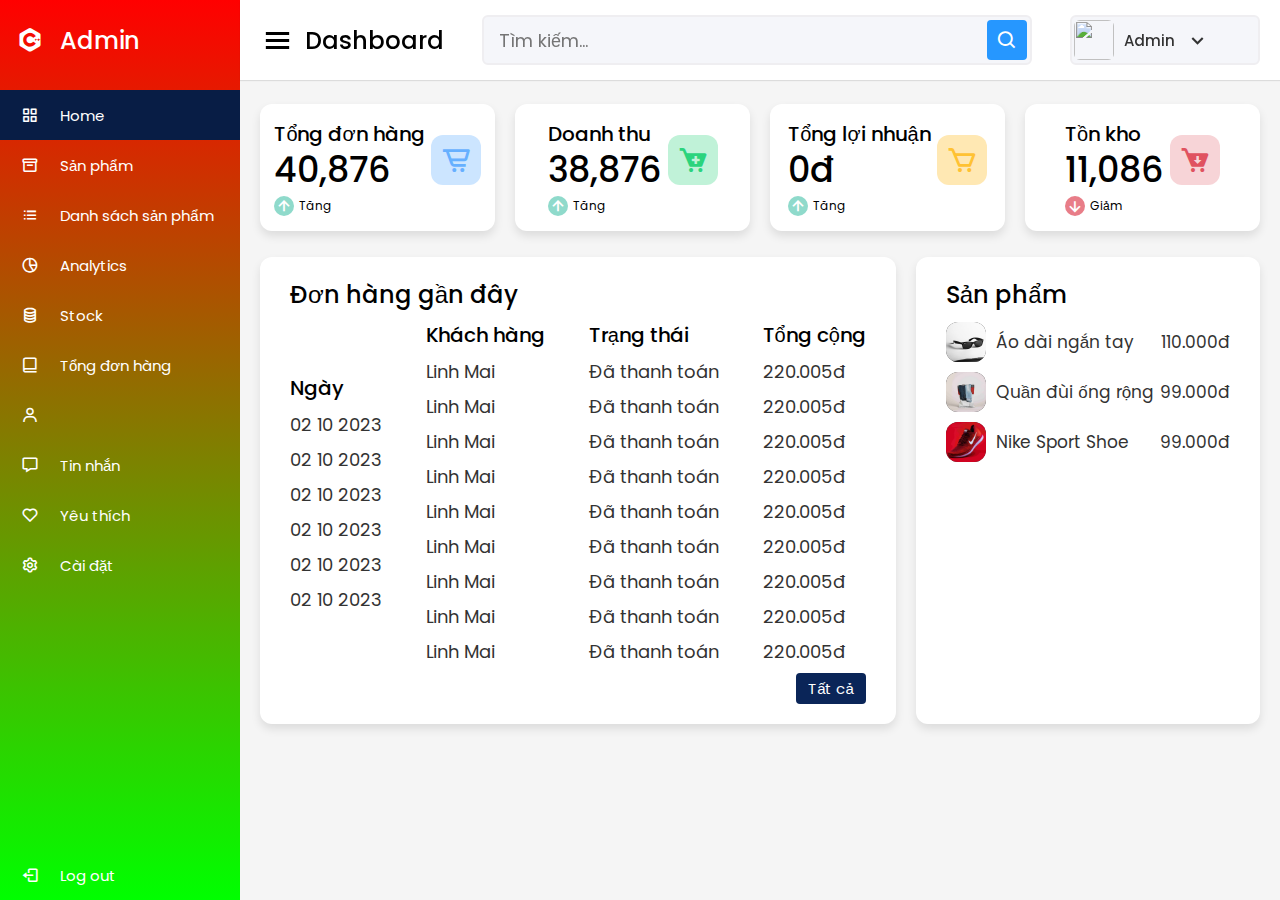
==== Admin/index.html @ e9e47b65 "Admin" ====
<!DOCTYPE html>
<!-- Website - www.codingnepalweb.com -->
<html lang="en" dir="ltr">
  <head>
    <meta charset="UTF-8" />
    <title>Admin</title>
    <link rel="stylesheet" href="style.css" />
    <!-- Boxicons CDN Link -->
    <link href="https://unpkg.com/boxicons@2.0.7/css/boxicons.min.css" rel="stylesheet" />
    <meta name="viewport" content="width=device-width, initial-scale=1.0" />
  </head>
  <body>
    <div class="sidebar">
      <div class="logo-details">
        <i class="bx bxl-c-plus-plus"></i>
        <span class="logo_name">Admin</span>
      </div>
      <ul class="nav-links">
        <li>
          <a href="#" class="active">
            <i class="bx bx-grid-alt"></i>
            <span class="links_name">Home</span>
          </a>
        </li>
        <li>
          <a href="#">
            <i class="bx bx-box"></i>
            <span class="links_name">Sản phẩm</span>
          </a>
        </li>
        <li>
          <a href="#">
            <i class="bx bx-list-ul"></i>
            <span class="links_name">Danh sách sản phẩm</span>
          </a>
        </li>
        <li>
          <a href="#">
            <i class="bx bx-pie-chart-alt-2"></i>
            <span class="links_name">Analytics</span>
          </a>
        </li>
        <li>
          <a href="#">
            <i class="bx bx-coin-stack"></i>
            <span class="links_name">Stock</span>
          </a>
        </li>
        <li>
          <a href="#">
            <i class="bx bx-book-alt"></i>
            <span class="links_name">Tổng đơn hàng</span>
          </a>
        </li>
        <li>
          <a href="#">
            <i class="bx bx-user"></i>
            <span class="links_name"></span>
          </a>
        </li>
        <li>
          <a href="#">
            <i class="bx bx-message"></i>
            <span class="links_name">Tin nhắn</span>
          </a>
        </li>
        <li>
          <a href="#">
            <i class="bx bx-heart"></i>
            <span class="links_name">Yêu thích</span>
          </a>
        </li>
        <li>
          <a href="#">
            <i class="bx bx-cog"></i>
            <span class="links_name">Cài đặt</span>
          </a>
        </li>
        <li class="log_out">
          <a href="#">
            <i class="bx bx-log-out"></i>
            <span class="links_name">Log out</span>
          </a>
        </li>
      </ul>
    </div>
    <section class="home-section">
      <nav>
        <div class="sidebar-button">
          <i class="bx bx-menu sidebarBtn"></i>
          <span class="dashboard">Dashboard</span>
        </div>
        <div class="search-box">
          <input type="text" placeholder="Tìm kiếm..." />
          <i class="bx bx-search"></i>
        </div>
        <div class="profile-details">
          <img src="images/.jpg" alt="" />
          <span class="admin_name">Admin</span>
          <i class="bx bx-chevron-down"></i>
        </div>
      </nav>

      <div class="home-content">
        <div class="overview-boxes">
          <div class="box">
            <div class="right-side">
              <div class="box-topic">Tổng đơn hàng</div>
              <div class="number">40,876</div>
              <div class="indicator">
                <i class="bx bx-up-arrow-alt"></i>
                <span class="text">Tăng</span>
              </div>
            </div>
            <i class="bx bx-cart-alt cart"></i>
          </div>
          <div class="box">
            <div class="right-side">
              <div class="box-topic">Doanh thu</div>
              <div class="number">38,876</div>
              <div class="indicator">
                <i class="bx bx-up-arrow-alt"></i>
                <span class="text">Tăng</span>
              </div>
            </div>
            <i class="bx bxs-cart-add cart two"></i>
          </div>
          <div class="box">
            <div class="right-side">
              <div class="box-topic">Tổng lợi nhuận</div>
              <div class="number">0đ</div>
              <div class="indicator">
                <i class="bx bx-up-arrow-alt"></i>
                <span class="text">Tăng</span>
              </div>
            </div>
            <i class="bx bx-cart cart three"></i>
          </div>
          <div class="box">
            <div class="right-side">
              <div class="box-topic">Tồn kho</div>
              <div class="number">11,086</div>
              <div class="indicator">
                <i class="bx bx-down-arrow-alt down"></i>
                <span class="text">Giảm</span>
              </div>
            </div>
            <i class="bx bxs-cart-download cart four"></i>
          </div>
        </div>

        <div class="sales-boxes">
          <div class="recent-sales box">
            <div class="title">Đơn hàng gần đây</div>
            <div class="sales-details">
              <ul class="details">
                <li class="topic">Ngày</li>
                <li><a href="#">02 10 2023</a></li>
                <li><a href="#">02 10 2023</a></li>
                <li><a href="#">02 10 2023</a></li>
                <li><a href="#">02 10 2023</a></li>
                <li><a href="#">02 10 2023</a></li>
                <li><a href="#">02 10 2023</a></li>
              </ul>
              <ul class="details">
                <li class="topic">Khách hàng</li>
                <li><a href="#">Linh Mai</a></li>
                <li><a href="#">Linh Mai</a></li>
                <li><a href="#">Linh Mai</a></li>
                <li><a href="#">Linh Mai</a></li>
                <li><a href="#">Linh Mai</a></li>
                <li><a href="#">Linh Mai</a></li>
                <li><a href="#">Linh Mai</a></li>
                <li><a href="#">Linh Mai</a></li>
                <li><a href="#">Linh Mai</a></li>
              </ul>
              <ul class="details">
                <li class="topic">Trạng thái</li>
                <li><a href="#">Đã thanh toán</a></li>
                <li><a href="#">Đã thanh toán</a></li>
                <li><a href="#">Đã thanh toán</a></li>
                <li><a href="#">Đã thanh toán</a></li>
                <li><a href="#">Đã thanh toán</a></li>
                <li><a href="#">Đã thanh toán</a></li>
                <li><a href="#">Đã thanh toán</a></li>
                <li><a href="#">Đã thanh toán</a></li>
                <li><a href="#">Đã thanh toán</a></li>
              </ul>
              <ul class="details">
                <li class="topic">Tổng cộng</li>
                <li><a href="#">220.005đ</a></li>
                <li><a href="#">220.005đ</a></li>
                <li><a href="#">220.005đ</a></li>
                <li><a href="#">220.005đ</a></li>
                <li><a href="#">220.005đ</a></li>
                <li><a href="#">220.005đ</a></li>
                <li><a href="#">220.005đ</a></li>
                <li><a href="#">220.005đ</a></li>
                <li><a href="#">220.005đ</a></li>
              </ul>
            </div>
            <div class="button">
              <a href="#">Tất cả</a>
            </div>
          </div>
          <div class="top-sales box">
            <div class="title">Sản phẩm</div>
            <ul class="top-sales-details">
              <li>
                <a href="#">
                  <img src="images/sunglasses.jpg" alt="" />
                  <span class="product">Áo dài ngắn tay</span>
                </a>
                <span class="price">110.000đ</span>
              </li>
              <li>
                <a href="#">
                  <img src="images/jeans.jpg" alt="" />
                  <span class="product">Quần đùi ống rộng </span>
                </a>
                <span class="price">99.000đ</span>
              </li>
              <li>
                <a href="#">
                  <img src="images/nike-min.jpg" alt="" />
                  <span class="product">Nike Sport Shoe</span>
                </a>
                <span class="price">99.000đ</span>
              </li>
             
            </ul>
          </div>
        </div>
      </div>
    </section>

    <script>
      let sidebar = document.querySelector(".sidebar");
      let sidebarBtn = document.querySelector(".sidebarBtn");
      sidebarBtn.onclick = function () {
        sidebar.classList.toggle("active");
        if (sidebar.classList.contains("active")) {
          sidebarBtn.classList.replace("bx-menu", "bx-menu-alt-right");
        } else sidebarBtn.classList.replace("bx-menu-alt-right", "bx-menu");
      };
    </script>
  </body>
</html>
---- Admin/style.css ----
/* Googlefont Poppins CDN Link */
@import url('https://fonts.googleapis.com/css2?family=Poppins:wght@200;300;400;500;600;700&display=swap');
*{
  margin: 0;
  padding: 0;
  box-sizing: border-box;
  font-family: 'Poppins', sans-serif;
}
.sidebar{
  position: fixed;
  height: 100%;
  width: 240px;
  
  background-image: linear-gradient(to bottom, #ff0000, #00ff00);
  
  
  transition: all 0.5s ease;
}
.sidebar.active{
  width: 60px;
}
.sidebar .logo-details{
  height: 80px;
  display: flex;
  align-items: center;
}
.sidebar .logo-details i{
  font-size: 28px;
  font-weight: 500;
  color: #fff;
  min-width: 60px;
  text-align: center
}
.sidebar .logo-details .logo_name{
  color: #fff;
  font-size: 24px;
  font-weight: 500;
}
.sidebar .nav-links{
  margin-top: 10px;
}
.sidebar .nav-links li{
  position: relative;
  list-style: none;
  height: 50px;
}
.sidebar .nav-links li a{
  height: 100%;
  width: 100%;
  display: flex;
  align-items: center;
  text-decoration: none;
  transition: all 0.4s ease;
}
.sidebar .nav-links li a.active{
  background: #081D45;
}
.sidebar .nav-links li a:hover{
  background: #081D45;
}
.sidebar .nav-links li i{
  min-width: 60px;
  text-align: center;
  font-size: 18px;
  color: #fff;
}
.sidebar .nav-links li a .links_name{
  color: #fff;
  font-size: 15px;
  font-weight: 400;
  white-space: nowrap;
}
.sidebar .nav-links .log_out{
  position: absolute;
  bottom: 0;
  width: 100%;
}
.home-section{
  position: relative;
  background: #f5f5f5;
  min-height: 100vh;
  width: calc(100% - 240px);
  left: 240px;
  transition: all 0.5s ease;
}
.sidebar.active ~ .home-section{
  width: calc(100% - 60px);
  left: 60px;
}
.home-section nav{
  display: flex;
  justify-content: space-between;
  height: 80px;
  background: #fff;
  display: flex;
  align-items: center;
  position: fixed;
  width: calc(100% - 240px);
  left: 240px;
  z-index: 100;
  padding: 0 20px;
  box-shadow: 0 1px 1px rgba(0, 0, 0, 0.1);
  transition: all 0.5s ease;
}
.sidebar.active ~ .home-section nav{
  left: 60px;
  width: calc(100% - 60px);
}
.home-section nav .sidebar-button{
  display: flex;
  align-items: center;
  font-size: 24px;
  font-weight: 500;
}
nav .sidebar-button i{
  font-size: 35px;
  margin-right: 10px;
}
.home-section nav .search-box{
  position: relative;
  height: 50px;
  max-width: 550px;
  width: 100%;
  margin: 0 20px;
}
nav .search-box input{
  height: 100%;
  width: 100%;
  outline: none;
  background: #F5F6FA;
  border: 2px solid #EFEEF1;
  border-radius: 6px;
  font-size: 18px;
  padding: 0 15px;
}
nav .search-box .bx-search{
  position: absolute;
  height: 40px;
  width: 40px;
  background: #2697FF;
  right: 5px;
  top: 50%;
  transform: translateY(-50%);
  border-radius: 4px;
  line-height: 40px;
  text-align: center;
  color: #fff;
  font-size: 22px;
  transition: all 0.4 ease;
}
.home-section nav .profile-details{
  display: flex;
  align-items: center;
  background: #F5F6FA;
  border: 2px solid #EFEEF1;
  border-radius: 6px;
  height: 50px;
  min-width: 190px;
  padding: 0 15px 0 2px;
}
nav .profile-details img{
  height: 40px;
  width: 40px;
  border-radius: 6px;
  object-fit: cover;
}
nav .profile-details .admin_name{
  font-size: 15px;
  font-weight: 500;
  color: #333;
  margin: 0 10px;
  white-space: nowrap;
}
nav .profile-details i{
  font-size: 25px;
  color: #333;
}
.home-section .home-content{
  position: relative;
  padding-top: 104px;
}
.home-content .overview-boxes{
  display: flex;
  align-items: center;
  justify-content: space-between;
  flex-wrap: wrap;
  padding: 0 20px;
  margin-bottom: 26px;
}
.overview-boxes .box{
  display: flex;
  align-items: center;
  justify-content: center;
  width: calc(100% / 4 - 15px);
  background: #fff;
  padding: 15px 14px;
  border-radius: 12px;
  box-shadow: 0 5px 10px rgba(0,0,0,0.1);
}
.overview-boxes .box-topic{
  font-size: 20px;
  font-weight: 500;
}
.home-content .box .number{
  display: inline-block;
  font-size: 35px;
  margin-top: -6px;
  font-weight: 500;
}
.home-content .box .indicator{
  display: flex;
  align-items: center;
}
.home-content .box .indicator i{
  height: 20px;
  width: 20px;
  background: #8FDACB;
  line-height: 20px;
  text-align: center;
  border-radius: 50%;
  color: #fff;
  font-size: 20px;
  margin-right: 5px;
}
.box .indicator i.down{
  background: #e87d88;
}
.home-content .box .indicator .text{
  font-size: 12px;
}
.home-content .box .cart{
  display: inline-block;
  font-size: 32px;
  height: 50px;
  width: 50px;
  background: #cce5ff;
  line-height: 50px;
  text-align: center;
  color: #66b0ff;
  border-radius: 12px;
  margin: -15px 0 0 6px;
}
.home-content .box .cart.two{
   color: #2BD47D;
   background: #C0F2D8;
 }
.home-content .box .cart.three{
   color: #ffc233;
   background: #ffe8b3;
 }
.home-content .box .cart.four{
   color: #e05260;
   background: #f7d4d7;
 }
.home-content .total-order{
  font-size: 20px;
  font-weight: 500;
}
.home-content .sales-boxes{
  display: flex;
  justify-content: space-between;
  /* padding: 0 20px; */
}

/* left box */
.home-content .sales-boxes .recent-sales{
  width: 65%;
  background: #fff;
  padding: 20px 30px;
  margin: 0 20px;
  border-radius: 12px;
  box-shadow: 0 5px 10px rgba(0, 0, 0, 0.1);
}
.home-content .sales-boxes .sales-details{
  display: flex;
  align-items: center;
  justify-content: space-between;
}
.sales-boxes .box .title{
  font-size: 24px;
  font-weight: 500;
  /* margin-bottom: 10px; */
}
.sales-boxes .sales-details li.topic{
  font-size: 20px;
  font-weight: 500;
}
.sales-boxes .sales-details li{
  list-style: none;
  margin: 8px 0;
}
.sales-boxes .sales-details li a{
  font-size: 18px;
  color: #333;
  font-size: 400;
  text-decoration: none;
}
.sales-boxes .box .button{
  width: 100%;
  display: flex;
  justify-content: flex-end;
}
.sales-boxes .box .button a{
  color: #fff;
  background: #0A2558;
  padding: 4px 12px;
  font-size: 15px;
  font-weight: 400;
  border-radius: 4px;
  text-decoration: none;
  transition: all 0.3s ease;
}
.sales-boxes .box .button a:hover{
  background:  #0d3073;
}

/* Right box */
.home-content .sales-boxes .top-sales{
  width: 35%;
  background: #fff;
  padding: 20px 30px;
  margin: 0 20px 0 0;
  border-radius: 12px;
  box-shadow: 0 5px 10px rgba(0, 0, 0, 0.1);
}
.sales-boxes .top-sales li{
  display: flex;
  align-items: center;
  justify-content: space-between;
  margin: 10px 0;
}
.sales-boxes .top-sales li a img{
  height: 40px;
  width: 40px;
  object-fit: cover;
  border-radius: 12px;
  margin-right: 10px;
  background: #333;
}
.sales-boxes .top-sales li a{
  display: flex;
  align-items: center;
  text-decoration: none;
}
.sales-boxes .top-sales li .product,
.price{
  font-size: 17px;
  font-weight: 400;
  color: #333;
}
/* Responsive Media Query */
@media (max-width: 1240px) {
  .sidebar{
    width: 60px;
  }
  .sidebar.active{
    width: 220px;
  }
  .home-section{
    width: calc(100% - 60px);
    left: 60px;
  }
  .sidebar.active ~ .home-section{
    left: 220px;
    width: calc(100% - 220px);
    overflow: hidden;
  }
  .home-section nav{
    width: calc(100% - 60px);
    left: 60px;
  }
  .sidebar.active ~ .home-section nav{
    width: calc(100% - 220px);
    left: 220px;
  }
}
@media (max-width: 1150px) {
  .home-content .sales-boxes{
    flex-direction: column;
  }
  .home-content .sales-boxes .box{
    width: 100%;
    overflow-x: scroll;
    margin-bottom: 30px;
  }
  .home-content .sales-boxes .top-sales{
    margin: 0;
  }
}
@media (max-width: 1000px) {
  .overview-boxes .box{
    width: calc(100% / 2 - 15px);
    margin-bottom: 15px;
  }
}
@media (max-width: 700px) {
  nav .sidebar-button .dashboard,
  nav .profile-details .admin_name,
  nav .profile-details i{
    display: none;
  }
  .home-section nav .profile-details{
    height: 50px;
    min-width: 40px;
  }
  .home-content .sales-boxes .sales-details{
    width: 560px;
  }
}
@media (max-width: 550px) {
  .overview-boxes .box{
    width: 100%;
    margin-bottom: 15px;
  }
  .sidebar.active ~ .home-section nav .profile-details{
    display: none;
  }
}
@media (max-width: 400px) {
  .sidebar{
    width: 0;
  }
  .sidebar.active{
    width: 60px;
  }
  .home-section{
    width: 100%;
    left: 0;
  }
  .sidebar.active ~ .home-section{
    left: 60px;
    width: calc(100% - 60px);
  }
  .home-section nav{
    width: 100%;
    left: 0;
  }
  .sidebar.active ~ .home-section nav{
    left: 60px;
    width: calc(100% - 60px);
  }
}
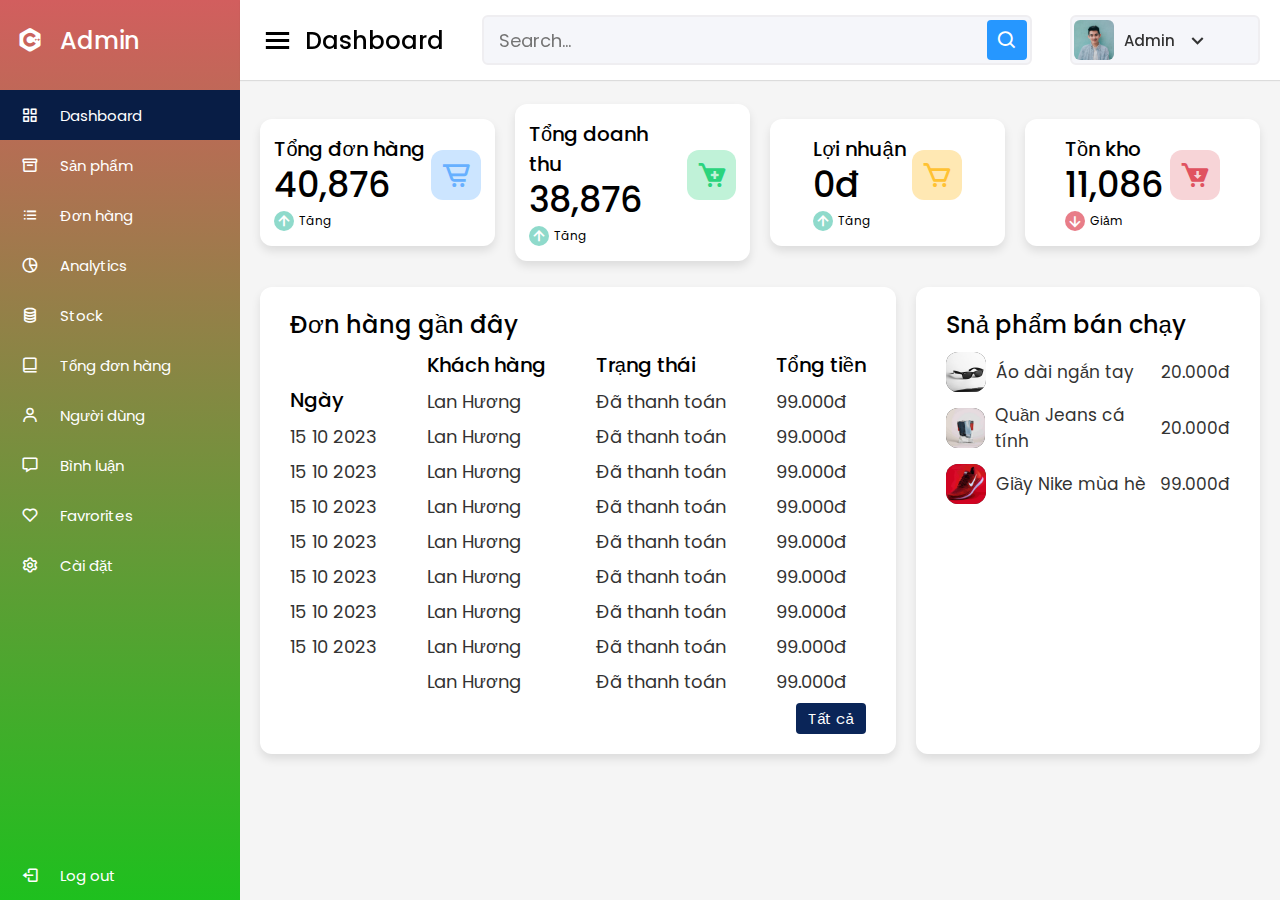
==== commit 4b31ee65: "Commit message" ====
--- a/Admin/index.html
+++ b/Admin/index.html
@@ -3,8 +3,8 @@
 <html lang="en" dir="ltr">
   <head>
     <meta charset="UTF-8" />
-    <title>Admin</title>
-    <link rel="stylesheet" href="style.css" />
+    <title>Responsiive Admin Dashboard | CodingLab</title>
+    <link rel="stylesheet" href="./css/style.css" />
     <!-- Boxicons CDN Link -->
     <link href="https://unpkg.com/boxicons@2.0.7/css/boxicons.min.css" rel="stylesheet" />
     <meta name="viewport" content="width=device-width, initial-scale=1.0" />
@@ -19,7 +19,7 @@
         <li>
           <a href="#" class="active">
             <i class="bx bx-grid-alt"></i>
-            <span class="links_name">Home</span>
+            <span class="links_name">Dashboard</span>
           </a>
         </li>
         <li>
@@ -31,7 +31,7 @@
         <li>
           <a href="#">
             <i class="bx bx-list-ul"></i>
-            <span class="links_name">Danh sách sản phẩm</span>
+            <span class="links_name">Đơn hàng</span>
           </a>
         </li>
         <li>
@@ -55,19 +55,19 @@
         <li>
           <a href="#">
             <i class="bx bx-user"></i>
-            <span class="links_name"></span>
+            <span class="links_name">Người dùng</span>
           </a>
         </li>
         <li>
           <a href="#">
             <i class="bx bx-message"></i>
-            <span class="links_name">Tin nhắn</span>
+            <span class="links_name">Bình luận</span>
           </a>
         </li>
         <li>
           <a href="#">
             <i class="bx bx-heart"></i>
-            <span class="links_name">Yêu thích</span>
+            <span class="links_name">Favrorites</span>
           </a>
         </li>
         <li>
@@ -85,17 +85,17 @@
       </ul>
     </div>
     <section class="home-section">
-      <nav>
+      <nav class="header">
         <div class="sidebar-button">
           <i class="bx bx-menu sidebarBtn"></i>
           <span class="dashboard">Dashboard</span>
         </div>
         <div class="search-box">
-          <input type="text" placeholder="Tìm kiếm..." />
+          <input type="text" placeholder="Search..." />
           <i class="bx bx-search"></i>
         </div>
         <div class="profile-details">
-          <img src="images/.jpg" alt="" />
+          <img src="images/profile.jpg" alt="" />
           <span class="admin_name">Admin</span>
           <i class="bx bx-chevron-down"></i>
         </div>
@@ -116,7 +116,7 @@
           </div>
           <div class="box">
             <div class="right-side">
-              <div class="box-topic">Doanh thu</div>
+              <div class="box-topic">Tổng doanh thu</div>
               <div class="number">38,876</div>
               <div class="indicator">
                 <i class="bx bx-up-arrow-alt"></i>
@@ -127,7 +127,7 @@
           </div>
           <div class="box">
             <div class="right-side">
-              <div class="box-topic">Tổng lợi nhuận</div>
+              <div class="box-topic">Lợi nhuận</div>
               <div class="number">0đ</div>
               <div class="indicator">
                 <i class="bx bx-up-arrow-alt"></i>
@@ -155,24 +155,25 @@
             <div class="sales-details">
               <ul class="details">
                 <li class="topic">Ngày</li>
-                <li><a href="#">02 10 2023</a></li>
-                <li><a href="#">02 10 2023</a></li>
-                <li><a href="#">02 10 2023</a></li>
-                <li><a href="#">02 10 2023</a></li>
-                <li><a href="#">02 10 2023</a></li>
-                <li><a href="#">02 10 2023</a></li>
+                <li><a href="#">15 10 2023</a></li>
+                <li><a href="#">15 10 2023</a></li>
+                <li><a href="#">15 10 2023</a></li>
+                <li><a href="#">15 10 2023</a></li>
+                <li><a href="#">15 10 2023</a></li>
+                <li><a href="#">15 10 2023</a></li>
+                <li><a href="#">15 10 2023</a></li>
               </ul>
               <ul class="details">
                 <li class="topic">Khách hàng</li>
-                <li><a href="#">Linh Mai</a></li>
-                <li><a href="#">Linh Mai</a></li>
-                <li><a href="#">Linh Mai</a></li>
-                <li><a href="#">Linh Mai</a></li>
-                <li><a href="#">Linh Mai</a></li>
-                <li><a href="#">Linh Mai</a></li>
-                <li><a href="#">Linh Mai</a></li>
-                <li><a href="#">Linh Mai</a></li>
-                <li><a href="#">Linh Mai</a></li>
+                <li><a href="#">Lan Hương</a></li>
+                <li><a href="#">Lan Hương</a></li>
+                <li><a href="#">Lan Hương</a></li>
+                <li><a href="#">Lan Hương</a></li>
+                <li><a href="#">Lan Hương</a></li>
+                <li><a href="#">Lan Hương</a></li>
+                <li><a href="#">Lan Hương</a></li>
+                <li><a href="#">Lan Hương</a></li>
+                <li><a href="#">Lan Hương</a></li>
               </ul>
               <ul class="details">
                 <li class="topic">Trạng thái</li>
@@ -187,16 +188,16 @@
                 <li><a href="#">Đã thanh toán</a></li>
               </ul>
               <ul class="details">
-                <li class="topic">Tổng cộng</li>
-                <li><a href="#">220.005đ</a></li>
-                <li><a href="#">220.005đ</a></li>
-                <li><a href="#">220.005đ</a></li>
-                <li><a href="#">220.005đ</a></li>
-                <li><a href="#">220.005đ</a></li>
-                <li><a href="#">220.005đ</a></li>
-                <li><a href="#">220.005đ</a></li>
-                <li><a href="#">220.005đ</a></li>
-                <li><a href="#">220.005đ</a></li>
+                <li class="topic">Tổng tiền</li>
+                <li><a href="#">99.000đ</a></li>
+                <li><a href="#">99.000đ</a></li>
+                <li><a href="#">99.000đ</a></li>
+                <li><a href="#">99.000đ</a></li>
+                <li><a href="#">99.000đ</a></li>
+                <li><a href="#">99.000đ</a></li>
+                <li><a href="#">99.000đ</a></li>
+                <li><a href="#">99.000đ</a></li>
+                <li><a href="#">99.000đ</a></li>
               </ul>
             </div>
             <div class="button">
@@ -204,30 +205,30 @@
             </div>
           </div>
           <div class="top-sales box">
-            <div class="title">Sản phẩm</div>
+            <div class="title">Snả phẩm bán chạy</div>
             <ul class="top-sales-details">
               <li>
                 <a href="#">
                   <img src="images/sunglasses.jpg" alt="" />
                   <span class="product">Áo dài ngắn tay</span>
                 </a>
-                <span class="price">110.000đ</span>
+                <span class="price">20.000đ</span>
               </li>
               <li>
                 <a href="#">
                   <img src="images/jeans.jpg" alt="" />
-                  <span class="product">Quần đùi ống rộng </span>
+                  <span class="product">Quần Jeans cá tính</span>
                 </a>
-                <span class="price">99.000đ</span>
+                <span class="price">20.000đ</span>
               </li>
               <li>
                 <a href="#">
                   <img src="images/nike-min.jpg" alt="" />
-                  <span class="product">Nike Sport Shoe</span>
+                  <span class="product">Giầy Nike mùa hè</span>
                 </a>
                 <span class="price">99.000đ</span>
               </li>
-             
+              
             </ul>
           </div>
         </div>
--- a/Admin/css/style.css
+++ b/Admin/css/style.css
@@ -0,0 +1,443 @@
+/* Googlefont Poppins CDN Link */
+@import url('https://fonts.googleapis.com/css2?family=Poppins:wght@200;300;400;500;600;700&display=swap');
+*{
+  margin: 0;
+  padding: 0;
+  box-sizing: border-box;
+  font-family: 'Poppins', sans-serif;
+}
+.sidebar{
+  position: fixed;
+  height: 100%;
+  width: 240px;
+  background-image: linear-gradient(to bottom, #d25e5e, #1ec01e);
+  transition: all 0.5s ease;
+}
+.home-section nav{
+  background-image: linear-gradient(to bottom, #ff0000, #00ff00);
+
+}
+.sidebar.active{
+  width: 60px;
+}
+.sidebar .logo-details{
+  height: 80px;
+  display: flex;
+  align-items: center;
+}
+.sidebar .logo-details i{
+  font-size: 28px;
+  font-weight: 500;
+  color: #fff;
+  min-width: 60px;
+  text-align: center
+}
+.sidebar .logo-details .logo_name{
+  color: #fff;
+  font-size: 24px;
+  font-weight: 500;
+}
+.sidebar .nav-links{
+  margin-top: 10px;
+}
+.sidebar .nav-links li{
+  position: relative;
+  list-style: none;
+  height: 50px;
+}
+.sidebar .nav-links li a{
+  height: 100%;
+  width: 100%;
+  display: flex;
+  align-items: center;
+  text-decoration: none;
+  transition: all 0.4s ease;
+}
+.sidebar .nav-links li a.active{
+  background: #081D45;
+}
+.sidebar .nav-links li a:hover{
+  background: #081D45;
+}
+.sidebar .nav-links li i{
+  min-width: 60px;
+  text-align: center;
+  font-size: 18px;
+  color: #fff;
+}
+.sidebar .nav-links li a .links_name{
+  color: #fff;
+  font-size: 15px;
+  font-weight: 400;
+  white-space: nowrap;
+}
+.sidebar .nav-links .log_out{
+  position: absolute;
+  bottom: 0;
+  width: 100%;
+}
+.home-section{
+  position: relative;
+  background: #f5f5f5;
+  min-height: 100vh;
+  width: calc(100% - 240px);
+  left: 240px;
+  transition: all 0.5s ease;
+}
+.sidebar.active ~ .home-section{
+  width: calc(100% - 60px);
+  left: 60px;
+}
+.home-section nav{
+  display: flex;
+  justify-content: space-between;
+  height: 80px;
+  background: #fff;
+  display: flex;
+  align-items: center;
+  position: fixed;
+  width: calc(100% - 240px);
+  left: 240px;
+  z-index: 100;
+  padding: 0 20px;
+  box-shadow: 0 1px 1px rgba(0, 0, 0, 0.1);
+  transition: all 0.5s ease;
+}
+.sidebar.active ~ .home-section nav{
+  left: 60px;
+  width: calc(100% - 60px);
+}
+.home-section nav .sidebar-button{
+  display: flex;
+  align-items: center;
+  font-size: 24px;
+  font-weight: 500;
+}
+nav .sidebar-button i{
+  font-size: 35px;
+  margin-right: 10px;
+}
+.home-section nav .search-box{
+  position: relative;
+  height: 50px;
+  max-width: 550px;
+  width: 100%;
+  margin: 0 20px;
+}
+nav .search-box input{
+  height: 100%;
+  width: 100%;
+  outline: none;
+  background: #F5F6FA;
+  border: 2px solid #EFEEF1;
+  border-radius: 6px;
+  font-size: 18px;
+  padding: 0 15px;
+}
+nav .search-box .bx-search{
+  position: absolute;
+  height: 40px;
+  width: 40px;
+  background: #2697FF;
+  right: 5px;
+  top: 50%;
+  transform: translateY(-50%);
+  border-radius: 4px;
+  line-height: 40px;
+  text-align: center;
+  color: #fff;
+  font-size: 22px;
+  transition: all 0.4 ease;
+}
+.home-section nav .profile-details{
+  display: flex;
+  align-items: center;
+  background: #F5F6FA;
+  border: 2px solid #EFEEF1;
+  border-radius: 6px;
+  height: 50px;
+  min-width: 190px;
+  padding: 0 15px 0 2px;
+}
+nav .profile-details img{
+  height: 40px;
+  width: 40px;
+  border-radius: 6px;
+  object-fit: cover;
+}
+nav .profile-details .admin_name{
+  font-size: 15px;
+  font-weight: 500;
+  color: #333;
+  margin: 0 10px;
+  white-space: nowrap;
+}
+nav .profile-details i{
+  font-size: 25px;
+  color: #333;
+}
+.home-section .home-content{
+  position: relative;
+  padding-top: 104px;
+}
+.home-content .overview-boxes{
+  display: flex;
+  align-items: center;
+  justify-content: space-between;
+  flex-wrap: wrap;
+  padding: 0 20px;
+  margin-bottom: 26px;
+}
+.overview-boxes .box{
+  display: flex;
+  align-items: center;
+  justify-content: center;
+  width: calc(100% / 4 - 15px);
+  background: #fff;
+  padding: 15px 14px;
+  border-radius: 12px;
+  box-shadow: 0 5px 10px rgba(0,0,0,0.1);
+}
+.overview-boxes .box-topic{
+  font-size: 20px;
+  font-weight: 500;
+}
+.home-content .box .number{
+  display: inline-block;
+  font-size: 35px;
+  margin-top: -6px;
+  font-weight: 500;
+}
+.home-content .box .indicator{
+  display: flex;
+  align-items: center;
+}
+.home-content .box .indicator i{
+  height: 20px;
+  width: 20px;
+  background: #8FDACB;
+  line-height: 20px;
+  text-align: center;
+  border-radius: 50%;
+  color: #fff;
+  font-size: 20px;
+  margin-right: 5px;
+}
+.box .indicator i.down{
+  background: #e87d88;
+}
+.home-content .box .indicator .text{
+  font-size: 12px;
+}
+.home-content .box .cart{
+  display: inline-block;
+  font-size: 32px;
+  height: 50px;
+  width: 50px;
+  background: #cce5ff;
+  line-height: 50px;
+  text-align: center;
+  color: #66b0ff;
+  border-radius: 12px;
+  margin: -15px 0 0 6px;
+}
+.home-content .box .cart.two{
+   color: #2BD47D;
+   background: #C0F2D8;
+ }
+.home-content .box .cart.three{
+   color: #ffc233;
+   background: #ffe8b3;
+ }
+.home-content .box .cart.four{
+   color: #e05260;
+   background: #f7d4d7;
+ }
+.home-content .total-order{
+  font-size: 20px;
+  font-weight: 500;
+}
+.home-content .sales-boxes{
+  display: flex;
+  justify-content: space-between;
+  /* padding: 0 20px; */
+}
+
+/* left box */
+.home-content .sales-boxes .recent-sales{
+  width: 65%;
+  background: #fff;
+  padding: 20px 30px;
+  margin: 0 20px;
+  border-radius: 12px;
+  box-shadow: 0 5px 10px rgba(0, 0, 0, 0.1);
+}
+.home-content .sales-boxes .sales-details{
+  display: flex;
+  align-items: center;
+  justify-content: space-between;
+}
+.sales-boxes .box .title{
+  font-size: 24px;
+  font-weight: 500;
+  /* margin-bottom: 10px; */
+}
+.sales-boxes .sales-details li.topic{
+  font-size: 20px;
+  font-weight: 500;
+}
+.sales-boxes .sales-details li{
+  list-style: none;
+  margin: 8px 0;
+}
+.sales-boxes .sales-details li a{
+  font-size: 18px;
+  color: #333;
+  font-size: 400;
+  text-decoration: none;
+}
+.sales-boxes .box .button{
+  width: 100%;
+  display: flex;
+  justify-content: flex-end;
+}
+.sales-boxes .box .button a{
+  color: #fff;
+  background: #0A2558;
+  padding: 4px 12px;
+  font-size: 15px;
+  font-weight: 400;
+  border-radius: 4px;
+  text-decoration: none;
+  transition: all 0.3s ease;
+}
+.sales-boxes .box .button a:hover{
+  background:  #0d3073;
+}
+
+/* Right box */
+.home-content .sales-boxes .top-sales{
+  width: 35%;
+  background: #fff;
+  padding: 20px 30px;
+  margin: 0 20px 0 0;
+  border-radius: 12px;
+  box-shadow: 0 5px 10px rgba(0, 0, 0, 0.1);
+}
+.sales-boxes .top-sales li{
+  display: flex;
+  align-items: center;
+  justify-content: space-between;
+  margin: 10px 0;
+}
+.sales-boxes .top-sales li a img{
+  height: 40px;
+  width: 40px;
+  object-fit: cover;
+  border-radius: 12px;
+  margin-right: 10px;
+  background: #333;
+}
+.sales-boxes .top-sales li a{
+  display: flex;
+  align-items: center;
+  text-decoration: none;
+}
+.sales-boxes .top-sales li .product,
+.price{
+  font-size: 17px;
+  font-weight: 400;
+  color: #333;
+}
+/* Responsive Media Query */
+@media (max-width: 1240px) {
+  .sidebar{
+    width: 60px;
+  }
+  .sidebar.active{
+    width: 220px;
+  }
+  .home-section{
+    width: calc(100% - 60px);
+    left: 60px;
+  }
+  .sidebar.active ~ .home-section{
+    left: 220px;
+    width: calc(100% - 220px);
+    overflow: hidden;
+  }
+  .home-section nav{
+    width: calc(100% - 60px);
+    left: 60px;
+  }
+  .sidebar.active ~ .home-section nav{
+    width: calc(100% - 220px);
+    left: 220px;
+  }
+}
+@media (max-width: 1150px) {
+  .home-content .sales-boxes{
+    flex-direction: column;
+  }
+  .home-content .sales-boxes .box{
+    width: 100%;
+    overflow-x: scroll;
+    margin-bottom: 30px;
+  }
+  .home-content .sales-boxes .top-sales{
+    margin: 0;
+  }
+}
+@media (max-width: 1000px) {
+  .overview-boxes .box{
+    width: calc(100% / 2 - 15px);
+    margin-bottom: 15px;
+  }
+}
+@media (max-width: 700px) {
+  nav .sidebar-button .dashboard,
+  nav .profile-details .admin_name,
+  nav .profile-details i{
+    display: none;
+  }
+  .home-section nav .profile-details{
+    height: 50px;
+    min-width: 40px;
+  }
+  .home-content .sales-boxes .sales-details{
+    width: 560px;
+  }
+}
+@media (max-width: 550px) {
+  .overview-boxes .box{
+    width: 100%;
+    margin-bottom: 15px;
+  }
+  .sidebar.active ~ .home-section nav .profile-details{
+    display: none;
+  }
+}
+@media (max-width: 400px) {
+  .sidebar{
+    width: 0;
+  }
+  .sidebar.active{
+    width: 60px;
+  }
+  .home-section{
+    width: 100%;
+    left: 0;
+  }
+  .sidebar.active ~ .home-section{
+    left: 60px;
+    width: calc(100% - 60px);
+  }
+  .home-section nav{
+    width: 100%;
+    left: 0;
+  }
+  .sidebar.active ~ .home-section nav{
+    left: 60px;
+    width: calc(100% - 60px);
+  }
+}
